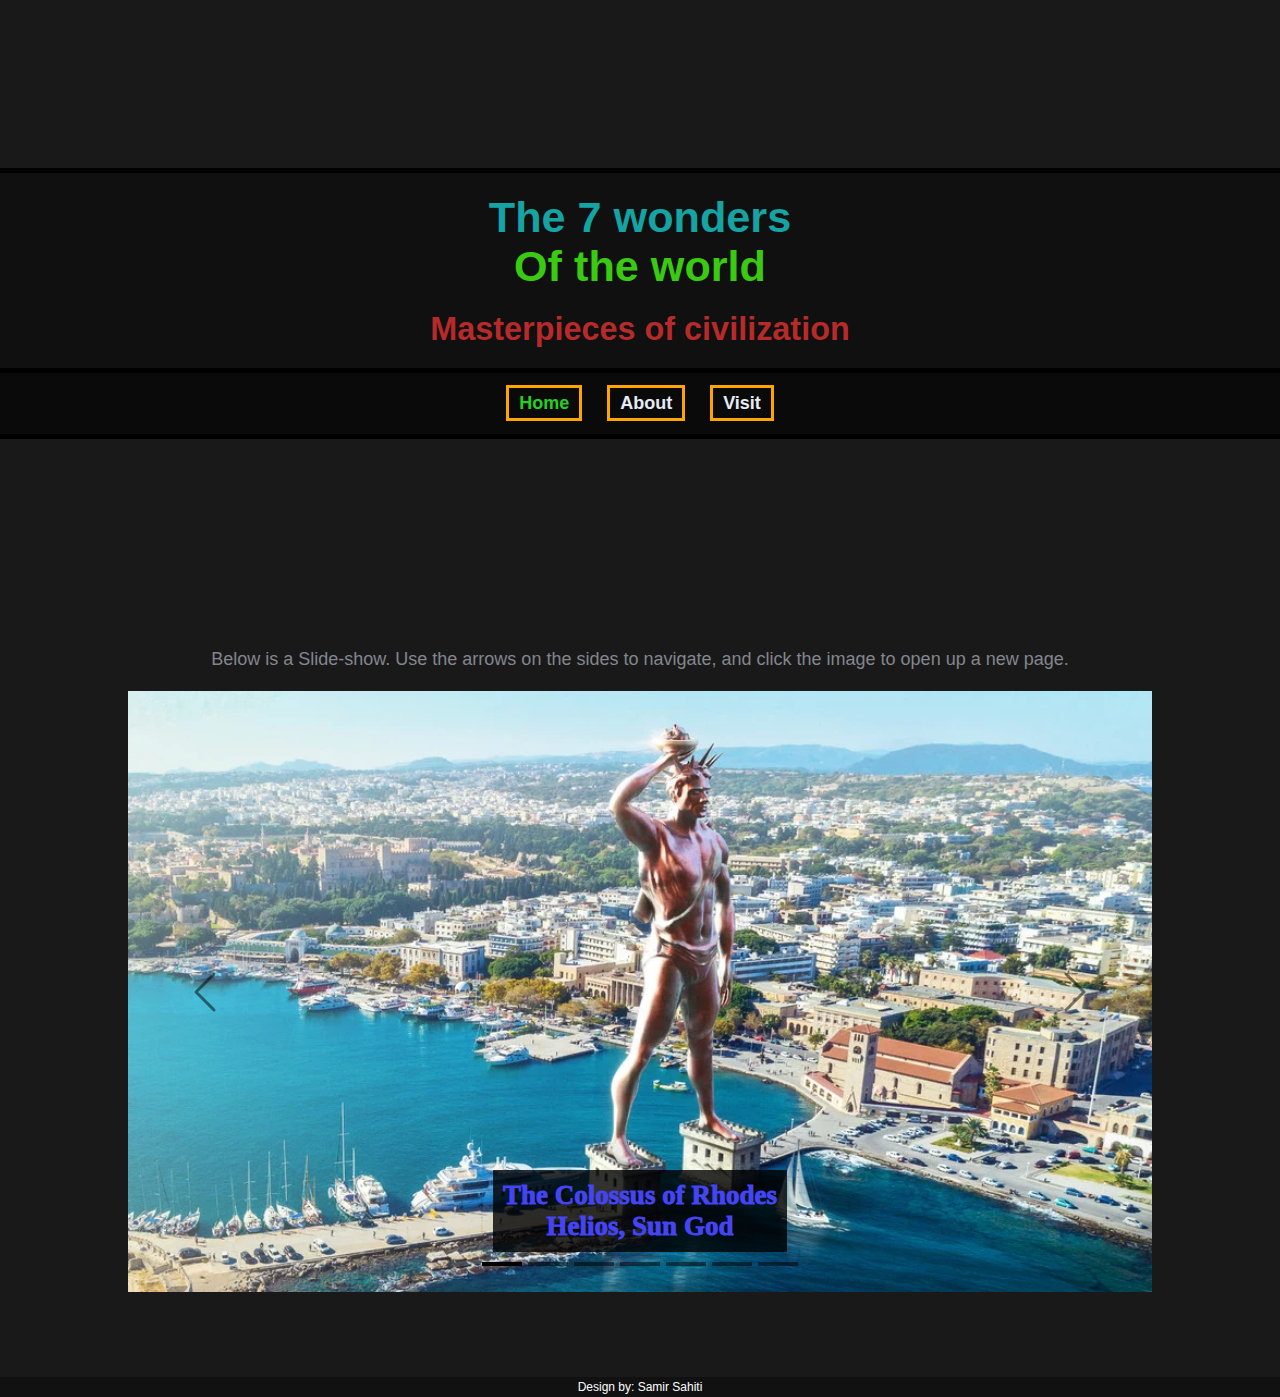
==== index.html @ ef7366f8 "Add files via upload" ====
<!DOCTYPE html>
<html lang="en">
  <head>
    <meta charset="utf-8" />
    <meta name="viewport" content="width=device-width, initial-scale=1.0" />
    <title>The 7 wonders of the world</title>
    <script
      src="https://cdn.jsdelivr.net/npm/bootstrap@5.3.2/dist/js/bootstrap.bundle.min.js"
      integrity="sha384-C6RzsynM9kWDrMNeT87bh95OGNyZPhcTNXj1NW7RuBCsyN/o0jlpcV8Qyq46cDfL"
      crossorigin="anonymous"
    ></script>
    <link rel="stylesheet" href="Header.css" />
    <link rel="stylesheet" href="BootstrapCarousel.css" />
    <!--Instead of linking bootstrap, I just took the code directly, so that I only take
    the code which I need.-->
  </head>

  <body id="The 7 wonders of the world">
    <br /><br /><br /><br /><br /><br />
    <header>
      <br /><br />
      <hgroup>
        <h1><span class="ss-world">The 7 wonders</span>
        <h1><span class="ss-world2">Of the world</span>  
        <h2>
          <span class="ss-masterpieces">Masterpieces of civilization</span>
        </h2>
      </hgroup>

      <nav>
        <ul>
          <div class="ss-bottomHeader">
            <li><a id="Green" href="index.html">Home</a></li>
            <li><a href="About.html">About</a></li>
            <li><a href="Visit.html">Visit</a></li>
          </div>
        </ul>
      </nav>
    </header>

    <br /><br /><br /><br /><br /><br /><br /><br /><br />
    <main>
      <br />
      <p class="ss-information">
        Below is a Slide-show. Use the arrows on the sides to navigate, and
        click the image to open up a new page.
      </p>
      <br />
      <!--This is a slideshow made with bootstrap, as such most class names won't contain ss.-->
      <div id="carouselContainer">
        <div
          id="carouselExampleCaptions"
          class="carousel carousel-dark slide"
          data-bs-ride="true"
        >
          <div class="carousel-indicators">
            <button
              type="button"
              data-bs-target="#carouselExampleCaptions"
              data-bs-slide-to="0"
              class="active"
              aria-current="true"
              aria-label="Slide 1"
            ></button>
            <button
              type="button"
              data-bs-target="#carouselExampleCaptions"
              data-bs-slide-to="1"
              aria-label="Slide 2"
            ></button>
            <button
              type="button"
              data-bs-target="#carouselExampleCaptions"
              data-bs-slide-to="2"
              aria-label="Slide 3"
            ></button>
            <button
              type="button"
              data-bs-target="#carouselExampleCaptions"
              data-bs-slide-to="3"
              aria-label="Slide 4"
            ></button>
            <button
              type="button"
              data-bs-target="#carouselExampleCaptions"
              data-bs-slide-to="4"
              aria-label="Slide 5"
            ></button>
            <button
              type="button"
              data-bs-target="#carouselExampleCaptions"
              data-bs-slide-to="5"
              aria-label="Slide 6"
            ></button>
            <button
              type="button"
              data-bs-target="#carouselExampleCaptions"
              data-bs-slide-to="6"
              aria-label="Slide 7"
            ></button>
          </div>

          <div class="carousel-inner">
            <div class="carousel-item active">
              <a href="Colosseus of Rhodes.html"
                ><img
                  src="Colossus of Rhodes.jpg"
                  class="d-block w-100"
                  alt="The Colossus of Rhodes"
              /></a>
              <div class="carousel-caption d-none d-md-block">
                <div class="ss-block">
                  <h5 class="ss-bold">The Colossus of Rhodes</h5>
                  <p class="ss-bold">Helios, Sun God</p>
                </div>
              </div>
            </div>
            <div class="carousel-item">
              <a href="Gardens of Babylon.html"
                ><img
                  src="Gardens of Babylon.jpg"
                  class="d-block w-100"
                  alt="The Colossus of Rhodes"
              /></a>
              <div class="carousel-caption d-none d-md-block">
                <div class="ss-block">
                  <h5 class="ss-bold1">Gardens of Babylon</h5>
                  <p class="ss-bold1">Remarkable Engineering</p>
                </div>
              </div>
            </div>
            <div class="carousel-item">
              <a href="Lighthouse of Alexandria.html"
                ><img
                  src="Lighthouse of Alexandria.jpg"
                  class="d-block w-100"
                  alt="The Colossus of Rhodes"
              /></a>
              <div class="carousel-caption d-none d-md-block">
                <div class="ss-block">
                  <h5 class="ss-bold2">Lighthouse of Alexandria</h5>
                  <p class="ss-bold2">The "Pharos"</p>
                </div>
              </div>
            </div>
            <div class="carousel-item">
              <a href="Mausoleum at Halicarnassus.html"
                ><img
                  src="Mausoleum at Halicarnassus.jpeg"
                  class="d-block w-100"
                  alt="The Colossus of Rhodes"
              /></a>
              <div class="carousel-caption d-none d-md-block">
                <div class="ss-block">
                  <h5 class="ss-bold3">Mausoleum at Halicarnassus</h5>
                  <p class="ss-bold3">Tomb of Mausolus</p>
                </div>
              </div>
            </div>
            <div class="carousel-item">
              <a href="Pyramid of Giza.html"
                ><img
                  src="Pyramid of Giza.jpg"
                  class="d-block w-100"
                  alt="The Colossus of Rhodes"
              /></a>
              <div class="carousel-caption d-none d-md-block">
                <div class="ss-block">
                  <h5 class="ss-bold4">Great Pyramid of Giza</h5>
                  <p class="ss-bold4">The Oldest Wonder</p>
                </div>
              </div>
            </div>
            <div class="carousel-item">
              <a href="Statue of Zeus.html"
                ><img
                  src="Statue of Zeus.jpg"
                  class="d-block w-100"
                  alt="The Colossus of Rhodes"
              /></a>
              <div class="carousel-caption d-none d-md-block">
                <div class="ss-block">
                  <h5 class="ss-bold5">Statue of Zeus</h5>
                  <p class="ss-bold5">God of Thunder</p>
                </div>
              </div>
            </div>
            <div class="carousel-item">
              <a href="Temple of Artemis.html"
                ><img
                  src="Temple of Artemis.jpeg"
                  class="d-block w-100"
                  alt="The Colossus of Rhodes"
              /></a>
              <div class="carousel-caption d-none d-md-block">
                <div class="ss-block">
                  <h5 class="ss-bold6">Temple of Artemis</h5>
                  <p class="ss-bold6">Artemision</p>
                </div>
              </div>
            </div>
          </div>

          <button
            class="carousel-control-prev"
            type="button"
            data-bs-target="#carouselExampleCaptions"
            data-bs-slide="prev"
          >
            <span class="carousel-control-prev-icon" aria-hidden="true"></span>
            <span class="visually-hidden">Previous</span>
          </button>
          <button
            class="carousel-control-next"
            type="button"
            data-bs-target="#carouselExampleCaptions"
            data-bs-slide="next"
          >
            <span class="carousel-control-next-icon" aria-hidden="true"></span>
            <span class="visually-hidden">Next</span>
          </button>
        </div>
      </div>
    </main>
    <br />

    <footer>
      <div class="ss-Footer">
        <p>Design by: Samir Sahiti</p>
      </div>
    </footer>
  </body>
</html>
---- Header.css ----
*{
    box-sizing: border-box;
    padding: 0;
    margin: 0;
}
body{
    font-family: sans-serif;
    font-size: 18px;
    background-color: #191919;
}
hgroup{
    display: flex;
    flex-direction: column;
    align-items: center;
    border-bottom: 5px solid black;
    border-top: 5px solid black;
    background: #101010;
    color: #E5EAF5;
    padding: 20px;
    font-size: 1.2em;
}
h2{
    margin-top: 20px;
}
nav{
    border-bottom: 5px solid black;
    background-color: #0b0a0a;
}
nav li{
    display: inline;
    padding: 10px;
}
.ss-bottomHeader{
    display: block;
    text-align: center;
    padding: 20px 0;
}
nav ul a{
    text-decoration: none;
    font-weight: 700;
    border: 3px solid orange;
    color: #E5EAF5;
    padding: 5px 10px;
}
a:hover{
    color: red;
}
.ss-world{
    color: rgb(21, 163, 163);
}
.ss-world2{
    color: rgb(57, 202, 17);
}
.ss-masterpieces{
    color: rgb(182, 42, 42);
}

#Green{
    color: rgb(36, 208, 36);
}
.ss-Footer{
    margin-top: 5%;
    position: relative;
    bottom: 0;
    display: flex;
    justify-content: center;
    align-items: center;
    background-color: #111; 
    color: #fff;
    width: 100%;
    height: 20px;
    font-size: 12px;
}
---- BootstrapCarousel.css ----
/*MOST OF THIS IS BOOTSTRAP CODE. I did add a few of my stuff from line 244 onwards.*/
.carousel {
    position: relative;
  }
  
  .carousel.pointer-event {
    touch-action: pan-y;
  }
  
  .carousel-inner {
    position: relative;
    width: 100%;
    overflow: hidden;
  }
  .carousel-inner::after {
    display: block;
    clear: both;
    content: "";
  }
  
  .carousel-item {
    position: relative;
    display: none;
    float: left;
    width: 100%;
    margin-right: -100%;
    -webkit-backface-visibility: hidden;
    backface-visibility: hidden;
    transition: transform 0.6s ease-in-out;
  }
  @media (prefers-reduced-motion: reduce) {
    .carousel-item {
      transition: none;
    }
  }
  
  .carousel-item.active,
  .carousel-item-next,
  .carousel-item-prev {
    display: block;
  }
  
  .carousel-item-next:not(.carousel-item-start),
  .active.carousel-item-end {
    transform: translateX(100%);
  }
  
  .carousel-item-prev:not(.carousel-item-end),
  .active.carousel-item-start {
    transform: translateX(-100%);
  }
  
  .carousel-fade .carousel-item {
    opacity: 0;
    transition-property: opacity;
    transform: none;
  }
  .carousel-fade .carousel-item.active,
  .carousel-fade .carousel-item-next.carousel-item-start,
  .carousel-fade .carousel-item-prev.carousel-item-end {
    z-index: 1;
    opacity: 1;
  }
  .carousel-fade .active.carousel-item-start,
  .carousel-fade .active.carousel-item-end {
    z-index: 0;
    opacity: 0;
    transition: opacity 0s 0.6s;
  }
  @media (prefers-reduced-motion: reduce) {
    .carousel-fade .active.carousel-item-start,
    .carousel-fade .active.carousel-item-end {
      transition: none;
    }
  }
  
  .carousel-control-prev,
  .carousel-control-next {
    position: absolute;
    top: 0;
    bottom: 0;
    z-index: 1;
    display: flex;
    align-items: center;
    justify-content: center;
    width: 15%;
    padding: 0;
    color: #fff;
    text-align: center;
    background: none;
    border: 0;
    opacity: 0.5;
    transition: opacity 0.15s ease;
  }
  @media (prefers-reduced-motion: reduce) {
    .carousel-control-prev,
    .carousel-control-next {
      transition: none;
    }
  }
  .carousel-control-prev:hover, .carousel-control-prev:focus,
  .carousel-control-next:hover,
  .carousel-control-next:focus {
    color: #fff;
    text-decoration: none;
    outline: 0;
    opacity: 0.9;
  }
  
  .carousel-control-prev {
    left: 0;
  }
  
  .carousel-control-next {
    right: 0;
  }
  
  .carousel-control-prev-icon,
  .carousel-control-next-icon {
    display: inline-block;
    width: 3rem;
    height: 3rem;
    background-repeat: no-repeat;
    background-position: 50%;
    background-size: 100% 100%;
  }
  
  /* rtl:options: {
    "autoRename": true,
    "stringMap":[ {
      "name"    : "prev-next",
      "search"  : "prev",
      "replace" : "next"
    } ]
  } */
  .carousel-control-prev-icon {
    background-image: url("data:image/svg+xml,%3csvg xmlns='http://www.w3.org/2000/svg' viewBox='0 0 16 16' fill='%23fff'%3e%3cpath d='M11.354 1.646a.5.5 0 0 1 0 .708L5.707 8l5.647 5.646a.5.5 0 0 1-.708.708l-6-6a.5.5 0 0 1 0-.708l6-6a.5.5 0 0 1 .708 0z'/%3e%3c/svg%3e");
  }
  
  .carousel-control-next-icon {
    background-image: url("data:image/svg+xml,%3csvg xmlns='http://www.w3.org/2000/svg' viewBox='0 0 16 16' fill='%23fff'%3e%3cpath d='M4.646 1.646a.5.5 0 0 1 .708 0l6 6a.5.5 0 0 1 0 .708l-6 6a.5.5 0 0 1-.708-.708L10.293 8 4.646 2.354a.5.5 0 0 1 0-.708z'/%3e%3c/svg%3e");
  }
  
  .carousel-indicators {
    position: absolute;
    right: 0;
    bottom: 0;
    left: 0;
    z-index: 2;
    display: flex;
    justify-content: center;
    padding: 0;
    margin-right: 15%;
    margin-bottom: 1rem;
    margin-left: 15%;
  }
  .carousel-indicators [data-bs-target] {
    box-sizing: content-box;
    flex: 0 1 auto;
    width: 40px;
    height: 4px;
    padding: 0;
    margin-right: 3px;
    margin-left: 3px;
    text-indent: -999px;
    cursor: pointer;
    background-color: #fff;
    background-clip: padding-box;
    border: 0;
    border-top: 10px solid transparent;
    border-bottom: 10px solid transparent;
    opacity: 0.5;
    transition: opacity 0.6s ease;
  }
  @media (prefers-reduced-motion: reduce) {
    .carousel-indicators [data-bs-target] {
      transition: none;
    }
  }
  .carousel-indicators .active {
    opacity: 1;
  }
  
  .carousel-caption {
    position: absolute;
    right: 15%;
    bottom: 1.25rem;
    left: 15%;
    padding-top: 1.25rem;
    padding-bottom: 1.25rem;
    color: #fff;
    text-align: center;
  }
  
  .carousel-dark .carousel-control-prev-icon,
  .carousel-dark .carousel-control-next-icon {
    filter: invert(1) grayscale(100);
  }
  .carousel-dark .carousel-indicators [data-bs-target] {
    background-color: #000;
  }
  .carousel-dark .carousel-caption {
    color: #000;
  }
  
  [data-bs-theme=dark] .carousel .carousel-control-prev-icon,
  [data-bs-theme=dark] .carousel .carousel-control-next-icon, [data-bs-theme=dark].carousel .carousel-control-prev-icon,
  [data-bs-theme=dark].carousel .carousel-control-next-icon {
    filter: invert(1) grayscale(100);
  }
  [data-bs-theme=dark] .carousel .carousel-indicators [data-bs-target], [data-bs-theme=dark].carousel .carousel-indicators [data-bs-target] {
    background-color: #000;
  }
  [data-bs-theme=dark] .carousel .carousel-caption, [data-bs-theme=dark].carousel .carousel-caption {
    color: #000;
  }
  .d-block {
    display: block !important;
  }
  .w-100 {
    width: 100% !important;
  }
  .d-none {
    display: none !important;
  }
  .d-md-block {
    display: block !important;
  }
  .visually-hidden,
.visually-hidden-focusable:not(:focus):not(:focus-within) {
  width: 1px !important;
  height: 1px !important;
  padding: 0 !important;
  margin: -1px !important;
  overflow: hidden !important;
  clip: rect(0, 0, 0, 0) !important;
  white-space: nowrap !important;
  border: 0 !important;
}
.visually-hidden:not(caption),
.visually-hidden-focusable:not(:focus):not(:focus-within):not(caption) {
  position: absolute !important;
}
img{
    width: 100%;
    max-height: 80vh;
    min-height: 60vh;
}
.ss-bold{
    font-size: 1.5em;
    font-weight: 1000;
    color: rgb(68, 68, 243);
    font-family: 'Times New Roman', Times, serif;
}
.ss-block{
    background: rgba(0, 0, 0, 0.8);
    width: max-content;
    margin: 0px auto;
    padding: 10px;
}
.ss-bold1{
  font-size: 1.5em;
  font-weight: 1000;
  color: rgb(169, 169, 47);
  font-family: 'Times New Roman', Times, serif;
}
.ss-bold2{
  font-size: 1.5em;
  font-weight: 1000;
  color: rgb(39, 191, 100);
  font-family: 'Times New Roman', Times, serif;
}
.ss-bold3{
  font-size: 1.5em;
  font-weight: 1000;
  color: rgb(143, 53, 203);
  font-family: 'Times New Roman', Times, serif;
}
.ss-bold4{
  font-size: 1.5em;
  font-weight: 1000;
  color: rgb(216, 117, 46);
  font-family: 'Times New Roman', Times, serif;
}
.ss-bold5{
  font-size: 1.5em;
  font-weight: 1000;
  color: rgb(234, 221, 34);
  font-family: 'Times New Roman', Times, serif;
}
.ss-bold6{
  font-size: 1.5em;
  font-weight: 1000;
  color: rgb(207, 43, 34);
  font-family: 'Times New Roman', Times, serif;
}
.ss-information{
  text-align: center;
  color: #83868e;
}
#carouselContainer{
   width: 80%;
   text-align: center;
   margin: 0px auto;
}
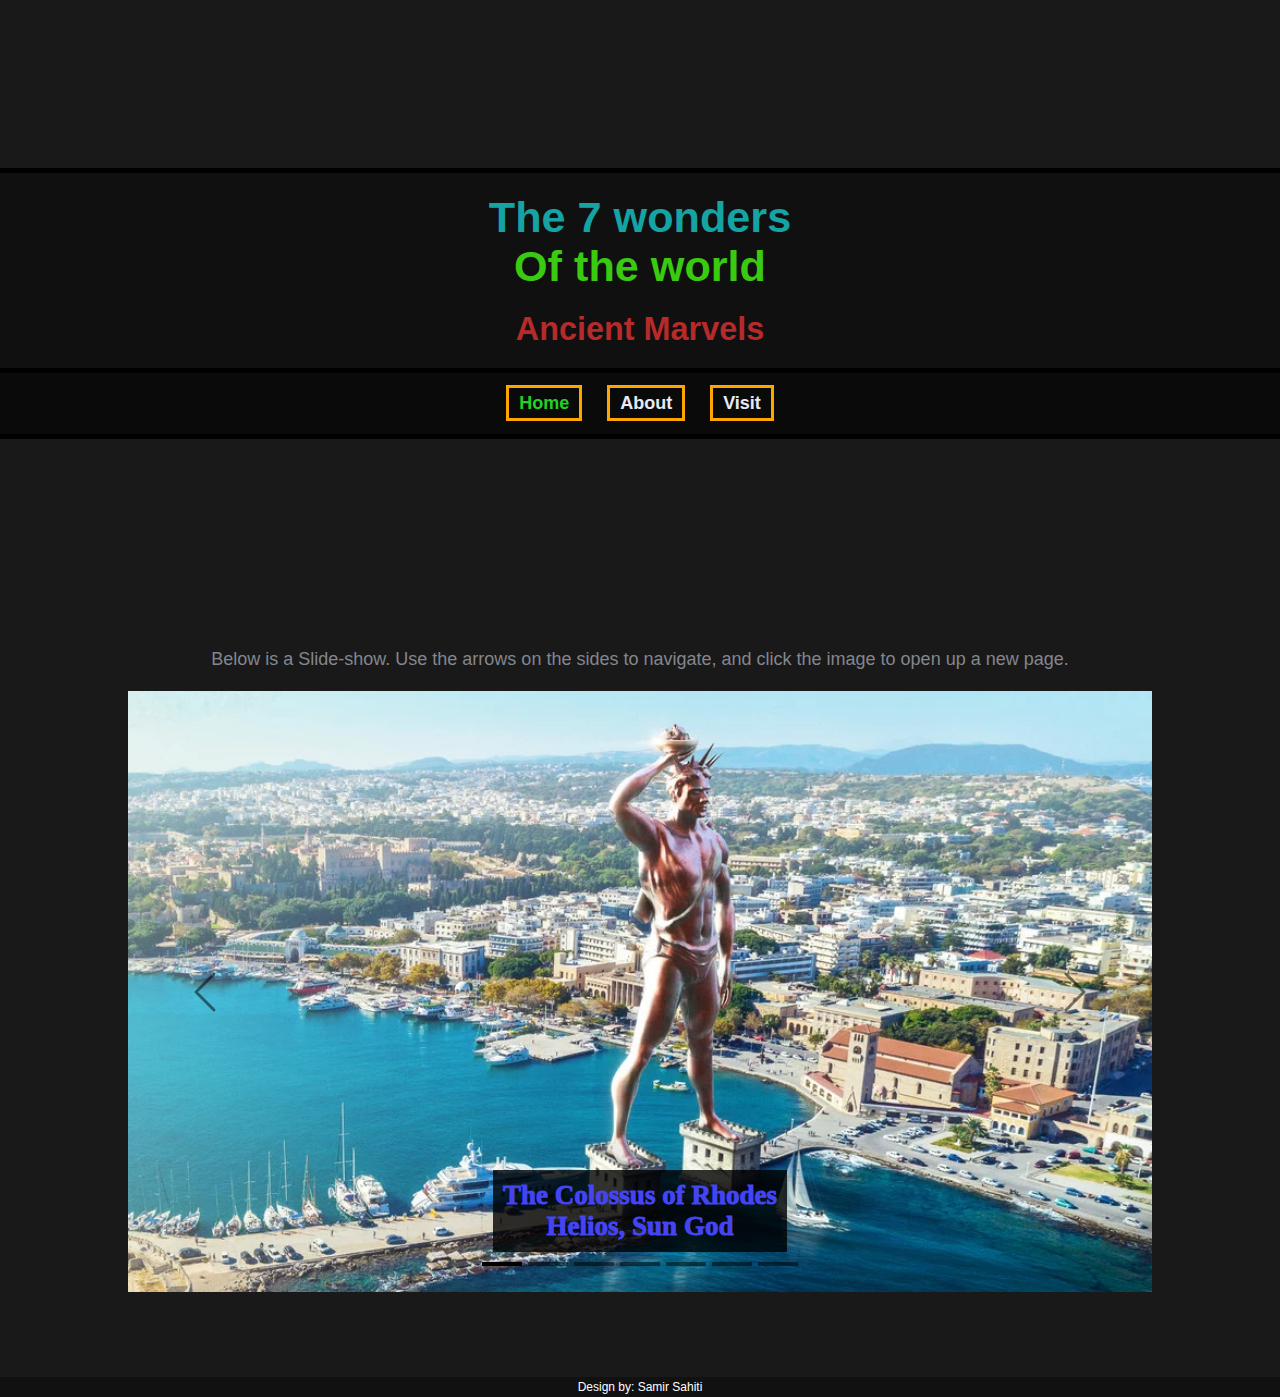
==== commit 8ab37460: "Add files via upload" ====
--- a/index.html
+++ b/index.html
@@ -20,10 +20,10 @@
     <header>
       <br /><br />
       <hgroup>
-        <h1><span class="ss-world">The 7 wonders</span>
-        <h1><span class="ss-world2">Of the world</span>  
+        <h1><span id="ss-world">The 7 wonders</span>
+        <h1><span id="ss-world1">Of the world</span>  
         <h2>
-          <span class="ss-masterpieces">Masterpieces of civilization</span>
+          <span id="ss-masterpieces">Ancient Marvels</span>
         </h2>
       </hgroup>
 
--- a/Header.css
+++ b/Header.css
@@ -45,19 +45,42 @@
 a:hover{
     color: red;
 }
-.ss-world{
+#ss-world{
     color: rgb(21, 163, 163);
 }
-.ss-world2{
+#ss-world1{
     color: rgb(57, 202, 17);
 }
-.ss-masterpieces{
+#ss-masterpieces{
     color: rgb(182, 42, 42);
 }
-
+/*COLOR CLASSES*/
+.ss-masterpieces1{
+    color: rgb(68, 68, 243);
+}
+.ss-masterpieces2{
+    color: rgb(169, 169, 47);
+}
+.ss-masterpieces3{
+    color: rgb(39, 191, 100);
+}
+.ss-masterpieces4{
+    color: rgb(143, 53, 203);
+}
+.ss-masterpieces5{
+    color: rgb(216, 117, 46);
+}
+.ss-masterpieces6{
+    color: rgb(234, 221, 34);
+}
+.ss-masterpieces7{
+    color: rgb(207, 43, 34);
+}
 #Green{
     color: rgb(36, 208, 36);
 }
+
+
 .ss-Footer{
     margin-top: 5%;
     position: relative;
--- a/BootstrapCarousel.css
+++ b/BootstrapCarousel.css
@@ -244,20 +244,22 @@
 img{
     width: 100%;
     max-height: 80vh;
-    min-height: 60vh;
-}
-.ss-bold{
-    font-size: 1.5em;
-    font-weight: 1000;
-    color: rgb(68, 68, 243);
-    font-family: 'Times New Roman', Times, serif;
-}
+    min-height: 45vh;
+}
+
 .ss-block{
     background: rgba(0, 0, 0, 0.8);
     width: max-content;
     margin: 0px auto;
     padding: 10px;
 }
+
+.ss-bold{
+  font-size: 1.5em;
+  font-weight: 1000;
+  color: rgb(68, 68, 243);
+  font-family: 'Times New Roman', Times, serif;
+}
 .ss-bold1{
   font-size: 1.5em;
   font-weight: 1000;
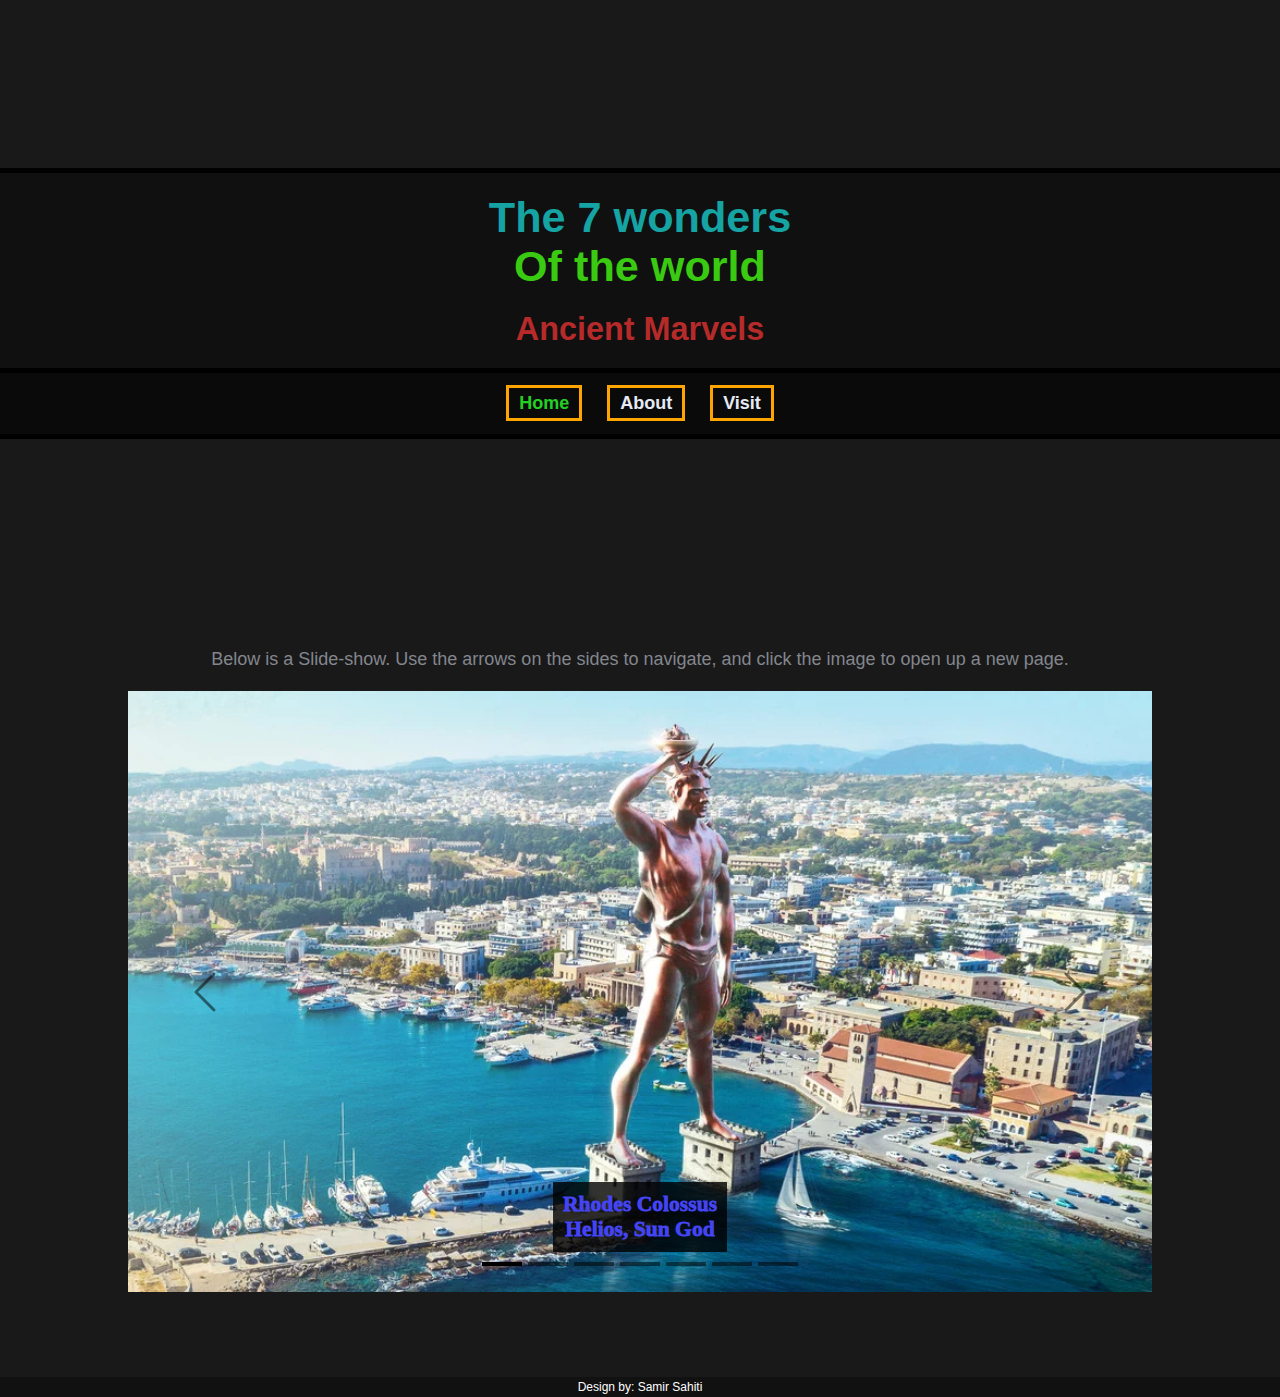
==== commit 6e74b6b8: "Add files via upload" ====
--- a/index.html
+++ b/index.html
@@ -110,7 +110,7 @@
               /></a>
               <div class="carousel-caption d-none d-md-block">
                 <div class="ss-block">
-                  <h5 class="ss-bold">The Colossus of Rhodes</h5>
+                  <h5 class="ss-bold">Rhodes Colossus</h5>
                   <p class="ss-bold">Helios, Sun God</p>
                 </div>
               </div>
@@ -124,8 +124,8 @@
               /></a>
               <div class="carousel-caption d-none d-md-block">
                 <div class="ss-block">
-                  <h5 class="ss-bold1">Gardens of Babylon</h5>
-                  <p class="ss-bold1">Remarkable Engineering</p>
+                  <h5 class="ss-bold1">Babylon Gardens</h5>
+                  <p class="ss-bold1">Engineering Marvel</p>
                 </div>
               </div>
             </div>
@@ -138,7 +138,7 @@
               /></a>
               <div class="carousel-caption d-none d-md-block">
                 <div class="ss-block">
-                  <h5 class="ss-bold2">Lighthouse of Alexandria</h5>
+                  <h5 class="ss-bold2">Alexandria Lighthouse</h5>
                   <p class="ss-bold2">The "Pharos"</p>
                 </div>
               </div>
@@ -152,7 +152,7 @@
               /></a>
               <div class="carousel-caption d-none d-md-block">
                 <div class="ss-block">
-                  <h5 class="ss-bold3">Mausoleum at Halicarnassus</h5>
+                  <h5 class="ss-bold3">The Maousoleum</h5>
                   <p class="ss-bold3">Tomb of Mausolus</p>
                 </div>
               </div>
@@ -166,8 +166,8 @@
               /></a>
               <div class="carousel-caption d-none d-md-block">
                 <div class="ss-block">
-                  <h5 class="ss-bold4">Great Pyramid of Giza</h5>
-                  <p class="ss-bold4">The Oldest Wonder</p>
+                  <h5 class="ss-bold4">Giza Pyramid</h5>
+                  <p class="ss-bold4">Oldest Wonder</p>
                 </div>
               </div>
             </div>
@@ -194,7 +194,7 @@
               /></a>
               <div class="carousel-caption d-none d-md-block">
                 <div class="ss-block">
-                  <h5 class="ss-bold6">Temple of Artemis</h5>
+                  <h5 class="ss-bold6">Artemis Temple</h5>
                   <p class="ss-bold6">Artemision</p>
                 </div>
               </div>
--- a/BootstrapCarousel.css
+++ b/BootstrapCarousel.css
@@ -255,43 +255,43 @@
 }
 
 .ss-bold{
-  font-size: 1.5em;
+  font-size: 1.2em;
   font-weight: 1000;
   color: rgb(68, 68, 243);
   font-family: 'Times New Roman', Times, serif;
 }
 .ss-bold1{
-  font-size: 1.5em;
+  font-size: 1.2em;
   font-weight: 1000;
   color: rgb(169, 169, 47);
   font-family: 'Times New Roman', Times, serif;
 }
 .ss-bold2{
-  font-size: 1.5em;
+  font-size: 1.2em;
   font-weight: 1000;
   color: rgb(39, 191, 100);
   font-family: 'Times New Roman', Times, serif;
 }
 .ss-bold3{
-  font-size: 1.5em;
+  font-size: 1.2em;
   font-weight: 1000;
   color: rgb(143, 53, 203);
   font-family: 'Times New Roman', Times, serif;
 }
 .ss-bold4{
-  font-size: 1.5em;
+  font-size: 1.2em;
   font-weight: 1000;
   color: rgb(216, 117, 46);
   font-family: 'Times New Roman', Times, serif;
 }
 .ss-bold5{
-  font-size: 1.5em;
+  font-size: 1.2em;
   font-weight: 1000;
   color: rgb(234, 221, 34);
   font-family: 'Times New Roman', Times, serif;
 }
 .ss-bold6{
-  font-size: 1.5em;
+  font-size: 1.2em;
   font-weight: 1000;
   color: rgb(207, 43, 34);
   font-family: 'Times New Roman', Times, serif;
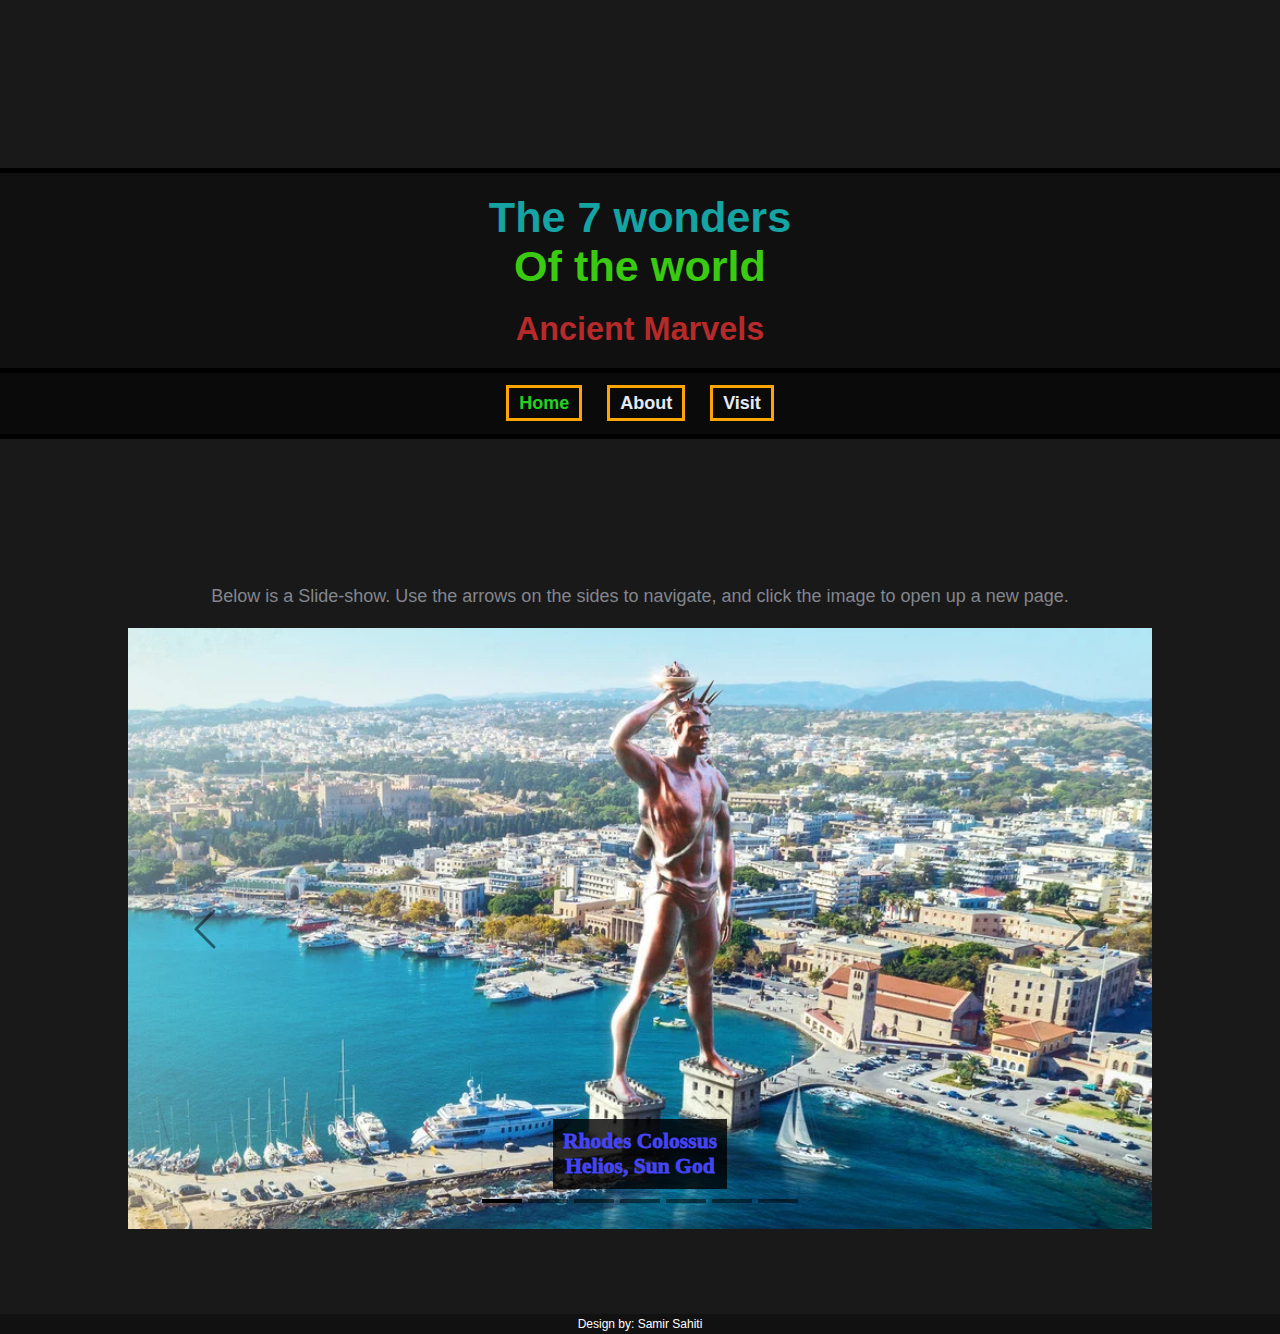
==== commit 8593e9c7: "Add files via upload" ====
--- a/index.html
+++ b/index.html
@@ -38,7 +38,7 @@
       </nav>
     </header>
 
-    <br /><br /><br /><br /><br /><br /><br /><br /><br />
+    <br /><br /><br /><br /><br /><br>
     <main>
       <br />
       <p class="ss-information">
@@ -125,7 +125,7 @@
               <div class="carousel-caption d-none d-md-block">
                 <div class="ss-block">
                   <h5 class="ss-bold1">Babylon Gardens</h5>
-                  <p class="ss-bold1">Engineering Marvel</p>
+                  <p class="ss-bold1">True Beauty</p>
                 </div>
               </div>
             </div>
@@ -138,8 +138,8 @@
               /></a>
               <div class="carousel-caption d-none d-md-block">
                 <div class="ss-block">
-                  <h5 class="ss-bold2">Alexandria Lighthouse</h5>
-                  <p class="ss-bold2">The "Pharos"</p>
+                  <h5 class="ss-bold2">Lighthouse</h5>
+                  <p class="ss-bold2">"The Pharos"</p>
                 </div>
               </div>
             </div>
--- a/Header.css
+++ b/Header.css
@@ -94,3 +94,16 @@
     height: 20px;
     font-size: 12px;
 }
+.ss-visitFooter{
+    margin-top: 5%;
+    position: fixed;
+    bottom: 0;
+    display: flex;
+    justify-content: center;
+    align-items: center;
+    background-color: #111; 
+    color: #fff;
+    width: 100%;
+    height: 20px;
+    font-size: 12px;
+}